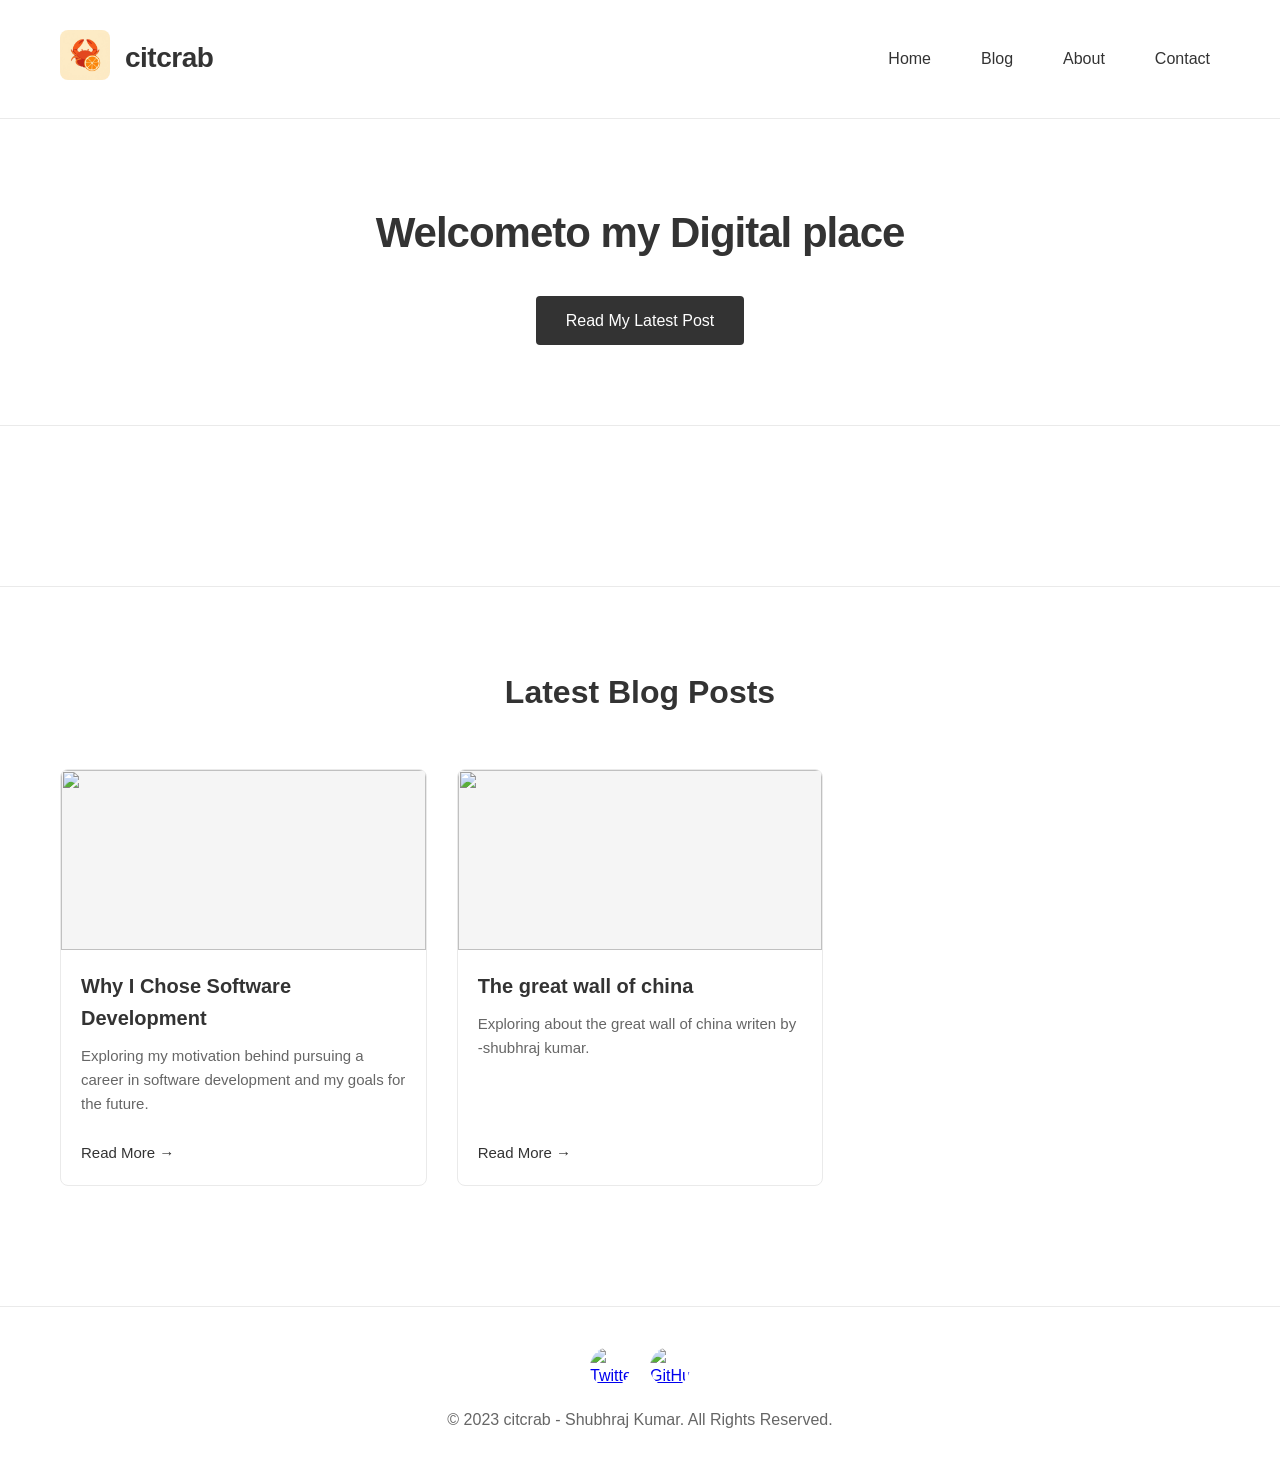
==== index.html @ 566d7731 "Update index.html" ====
<!DOCTYPE html>
<html lang="en">
<head>
    <meta charset="UTF-8">
    <meta name="viewport" content="width=device-width, initial-scale=1.0">
    <title>citcrab | Home</title>
    <link rel="stylesheet" href="style.css">
</head>
<body>
    <!-- Header Section -->
    <header>
        <div class="container">
            <div class="header-content">
                <div class="logo">
                    <div class="logo-img"><img src="logo.png" alt="citcrab logo" /></div>
                    <h1>citcrab</h1>
                </div>
                <nav>
                    <ul>
                        <li><a href="index.html">Home</a></li>
                        <li><a href="blog.html">Blog</a></li>
                        <li><a href="about.html">About</a></li>
                        <li><a href="contact.html">Contact</a></li>
                    </ul>
                </nav>
            </div>
        </div>
    </header>

    <!-- Hero Section -->
    <section class="hero">
        <div class="container">
            <h2>Welcometo my Digital place</h2>
            <p></p>
            <a href="blog.html" class="btn">Read My Latest Post</a>
        </div>
    </section>

    <!-- About Section -->
    <section class="about">
        <div class="container">
            <div class="about-content">
    </section>

    <!-- Blog Section -->
    <section class="blog">
        <div class="container">
            <div class="section-header">
                <h2>Latest Blog Posts</h2>
            </div>
            <div class="blog-grid">
                
                <!-- Blog PosTS -->
                <div class="blog-card">
                    <div class="blog-image">
                         <img src="https://53.fs1.hubspotusercontent-na1.net/hubfs/53/html-background-color-1-20241206-5115265.webp" alt="" />
                    </div>
                    <div class="blog-content">
                        <h3>Why I Chose Software Development</h3>
                        <p>Exploring my motivation behind pursuing a career in software development and my goals for the future.</p>
                        <a href="blog/why i chose coding.html" class="read-more">Read More →</a>
                    </div>
                </div>

                <!----the great wall of china---->

                
                 <div class="blog-card">
                    <div class="blog-image">
                         <img src="https://media.istockphoto.com/id/1183174088/photo/great-wall-of-china.jpg?s=612x612&w=0&k=20&c=XhpgMKmlQrUDbyGuLqSkc--21SvlBkDofwy94qIUssU=" />
                    </div>
                    <div class="blog-content">
                        <h3>The great wall of china</h3>
                        <p>Exploring about the great wall of china writen by -shubhraj kumar.</p>
                        <a href="blog/The great wall of china" class="read-more">Read More →</a>
                    </div>
                </div>

                                        
                
                </div>
            </div>
        </div>
    </section>

    <!-- Footer -->
    <footer>
        <div class="container">
            <div class="social-links">
                <a href="#">
                    <img src="https://img.freepik.com/premium-vector/vector-new-twitter-logo-x-2023-twitter-x-logo-twitter-with-black-circle_982187-137.jpg?semt=ais_hybrid&w=740&q=80" alt="Twitter" />
                </a>
                <a href="#">
                    <img src="https://i.pinimg.com/originals/b2/c5/e6/b2c5e65384b1b0ea4cd351b6155e1b29.jpg" alt="GitHub" />
                </a>
            </div>
            <p>&copy; 2023 citcrab - Shubhraj Kumar. All Rights Reserved.</p>
        </div>
    </footer>
</body>
</html>
---- style.css ----
* {
    margin: 0;
    padding: 0;
    box-sizing: border-box;
    font-family: 'Segoe UI', Tahoma, Geneva, Verdana, sans-serif;
}

body {
    background-color: #ffffff;
    color: #333333;
    line-height: 1.6;
}

.container {
    max-width: 1200px;
    margin: 0 auto;
    padding: 0 20px;
}

/* Header Styles */
header {
    padding: 30px 0;
    border-bottom: 1px solid #eaeaea;
}

.header-content {
    display: flex;
    align-items: center;
    justify-content: space-between;
}

.logo {
    display: flex;
    align-items: center;
    gap: 15px;
}

.logo-img img {
    width: 50px;
    height: 50px;
    border-radius: 8px;
    object-fit: cover;
}

.logo h1 {
    font-size: 28px;
    font-weight: 700;
    letter-spacing: -0.5px;
}

nav ul {
    display: flex;
    list-style: none;
    gap: 30px;
}

nav a {
    text-decoration: none;
    color: #333;
    font-weight: 500;
    transition: color 0.3s;
    padding: 5px 10px;
    border-radius: 4px;
}

nav a:hover, nav a.active {
    color: #fff;
    background-color: #333;
}

/* Hero Section */
.hero {
    padding: 80px 0;
    text-align: center;
    border-bottom: 1px solid #eaeaea;
}

.hero h2 {
    font-size: 42px;
    margin-bottom: 20px;
    font-weight: 700;
    letter-spacing: -1px;
}

.hero p {
    font-size: 18px;
    max-width: 700px;
    margin: 0 auto 30px;
    color: #666;
}

/* Page Hero Section */
.page-hero {
    padding: 60px 0;
    text-align: center;
    border-bottom: 1px solid #eaeaea;
}

.page-hero h1 {
    font-size: 36px;
    margin-bottom: 15px;
    font-weight: 700;
}

.page-hero p {
    font-size: 18px;
    color: #666;
    max-width: 600px;
    margin: 0 auto;
}

/* Buttons */
.btn {
    display: inline-block;
    padding: 12px 30px;
    background-color: #333;
    color: white;
    text-decoration: none;
    border-radius: 4px;
    font-weight: 500;
    transition: background-color 0.3s;
    text-align: center;
    border: none;
    cursor: pointer;
}

.btn:hover {
    background-color: #555;
}

.btn.secondary {
    background-color: transparent;
    color: #333;
    border: 1px solid #333;
}

.btn.secondary:hover {
    background-color: #f5f5f5;
}

/* About Section */
.about {
    padding: 80px 0;
    display: flex;
    align-items: center;
    gap: 50px;
}

.about-content {
    flex: 1;
}

.about h2 {
    font-size: 32px;
    margin-bottom: 20px;
    font-weight: 700;
}

.about p {
    margin-bottom: 20px;
    color: #666;
}

.profile-image {
    flex: 0 0 300px;
    height: 300px;
    border-radius: 8px;
    overflow: hidden;
    display: flex;
    align-items: center;
    justify-content: center;
    border: 1px solid #eaeaea;
}

.profile-image img {
    width: 100%;
    height: 100%;
    object-fit: cover;
}

/* About Page */
.about-page {
    padding: 80px 0;
}

.about-details {
    display: flex;
    gap: 50px;
    align-items: flex-start;
}

.about-text {
    flex: 1;
}

.about-text h2 {
    font-size: 32px;
    margin-bottom: 20px;
}

.about-text h3 {
    font-size: 24px;
    margin: 30px 0 15px;
}

.about-image {
    flex: 0 0 300px;
}

.about-image img {
    width: 100%;
    border-radius: 8px;
}

.skills {
    display: grid;
    grid-template-columns: repeat(auto-fill, minmax(200px, 1fr));
    gap: 20px;
    margin: 20px 0;
}

.skill-category h4 {
    margin-bottom: 10px;
    font-size: 18px;
}

.skill-category ul {
    list-style-type: none;
}

.skill-category li {
    padding: 5px 0;
    border-bottom: 1px solid #f0f0f0;
}

.cta-section {
    margin-top: 30px;
    display: flex;
    gap: 15px;
}

/* Blog Section */
.blog {
    padding: 80px 0;
    border-top: 1px solid #eaeaea;
}

.section-header {
    text-align: center;
    margin-bottom: 50px;
}

.section-header h2 {
    font-size: 32px;
    font-weight: 700;
}

.blog-grid {
    display: grid;
    grid-template-columns: repeat(auto-fill, minmax(300px, 1fr));
    gap: 30px;
    margin-bottom: 40px;
}

.blog-card {
    border: 1px solid #eaeaea;
    border-radius: 8px;
    overflow: hidden;
    transition: transform 0.3s, box-shadow 0.3s;
    display: flex;
    flex-direction: column;
}

.blog-card:hover {
    transform: translateY(-5px);
    box-shadow: 0 10px 20px rgba(0,0,0,0.05);
}

.blog-image {
    height: 180px;
    background-color: #f5f5f5;
    display: flex;
    align-items: center;
    justify-content: center;
    color: #999;
    overflow: hidden;
}

.blog-image img {
    width: 100%;
    height: 100%;
    object-fit: cover;
}

.blog-content {
    padding: 20px;
    flex-grow: 1;
    display: flex;
    flex-direction: column;
}

.blog-content h3 {
    font-size: 20px;
    margin-bottom: 10px;
}

.blog-content p {
    color: #666;
    margin-bottom: 15px;
    font-size: 15px;
    flex-grow: 1;
}

.read-more {
    color: #333;
    text-decoration: none;
    font-weight: 500;
    font-size: 15px;
    text-align: left;
    display: inline-block;
    margin-top: 10px;
}

.view-all {
    text-align: center;
    margin-top: 40px;
}

/* Blog Page */
.blog-page {
    padding: 80px 0;
}

.blog-filters {
    display: flex;
    justify-content: center;
    gap: 15px;
    margin-bottom: 40px;
    flex-wrap: wrap;
}

.filter-btn {
    padding: 8px 16px;
    background: transparent;
    border: 1px solid #eaeaea;
    border-radius: 4px;
    cursor: pointer;
    transition: all 0.3s;
}

.filter-btn:hover, .filter-btn.active {
    background-color: #333;
    color: white;
}

.blog-posts {
    display: flex;
    flex-direction: column;
    gap: 40px;
}

.blog-post {
    display: flex;
    gap: 30px;
    padding-bottom: 40px;
    border-bottom: 1px solid #eaeaea;
}

.post-image {
    flex: 0 0 400px;
}

.post-image img {
    width: 100%;
    border-radius: 8px;
}

.post-content {
    flex: 1;
}

.post-meta {
    display: flex;
    gap: 15px;
    margin-bottom: 10px;
    font-size: 14px;
    color: #666;
}

.post-meta span {
    background-color: #f5f5f5;
    padding: 4px 8px;
    border-radius: 4px;
}

.post-content h2 {
    font-size: 24px;
    margin-bottom: 15px;
}

.post-content h2 a {
    color: #333;
    text-decoration: none;
}

.post-content h2 a:hover {
    color: #555;
}

.post-content p {
    margin-bottom: 15px;
    color: #666;
}

.pagination {
    display: flex;
    justify-content: center;
    gap: 10px;
    margin-top: 40px;
}

.page-number, .next-page {
    padding: 8px 15px;
    border: 1px solid #eaeaea;
    border-radius: 4px;
    text-decoration: none;
    color: #333;
    transition: all 0.3s;
}

.page-number:hover, .next-page:hover, .page-number.active {
    background-color: #333;
    color: white;
}

/* Contact Page */
.contact-page {
    padding: 80px 0;
}

.contact-content {
    display: flex;
    gap: 50px;
}

.contact-info {
    flex: 1;
}

.contact-info h2 {
    font-size: 32px;
    margin-bottom: 20px;
}

.contact-info p {
    margin-bottom: 30px;
    color: #666;
}

.contact-details {
    display: flex;
    flex-direction: column;
    gap: 25px;
}

.contact-item h3 {
    font-size: 20px;
    margin-bottom: 10px;
}

.social-contact {
    display: flex;
    gap: 15px;
}

.social-contact a {
    color: #333;
    text-decoration: none;
    padding: 5px 10px;
    border: 1px solid #eaeaea;
    border-radius: 4px;
    transition: all 0.3s;
}

.social-contact a:hover {
    background-color: #333;
    color: white;
}

.contact-form {
    flex: 1;
}

.contact-form h2 {
    font-size: 32px;
    margin-bottom: 20px;
}

.form-group {
    margin-bottom: 20px;
}

.form-group label {
    display: block;
    margin-bottom: 8px;
    font-weight: 500;
}

.form-group input, .form-group textarea {
    width: 100%;
    padding: 12px;
    border: 1px solid #eaeaea;
    border-radius: 4px;
    font-size: 16px;
}

.form-group input:focus, .form-group textarea:focus {
    outline: none;
    border-color: #333;
}

/* Footer */
footer {
    padding: 40px 0;
    border-top: 1px solid #eaeaea;
    text-align: center;
    color: #666;
}

.social-links {
    display: flex;
    justify-content: center;
    gap: 20px;
    margin-bottom: 20px;
}

.social-links a {
    display: inline-flex;
    align-items: center;
    justify-content: center;
    width: 40px;
    height: 40px;
    border-radius: 50%;
    overflow: hidden;
    transition: transform 0.3s;
}

.social-links a:hover {
    transform: scale(1.1);
}

.social-links img {
    width: 100%;
    height: 100%;
    object-fit: cover;
}

/* Responsive Design */
@media (max-width: 768px) {
    .header-content {
        flex-direction: column;
        gap: 20px;
    }
    
    nav ul {
        gap: 15px;
    }
    
    .about {
        flex-direction: column;
    }
    
    .profile-image {
        flex: 0 0 200px;
        height: 200px;
    }
    
    .hero h2 {
        font-size: 32px;
    }
    
    .about-details {
        flex-direction: column;
    }
    
    .about-image {
        order: -1;
        margin-bottom: 30px;
    }
    
    .blog-post {
        flex-direction: column;
    }
    
    .post-image {
        flex: 0 0 auto;
    }
    
    .contact-content {
        flex-direction: column;
    }
    
    .cta-section {
        flex-direction: column;
        align-items: center;
    }
    
    .skills {
        grid-template-columns: 1fr;
    }
}
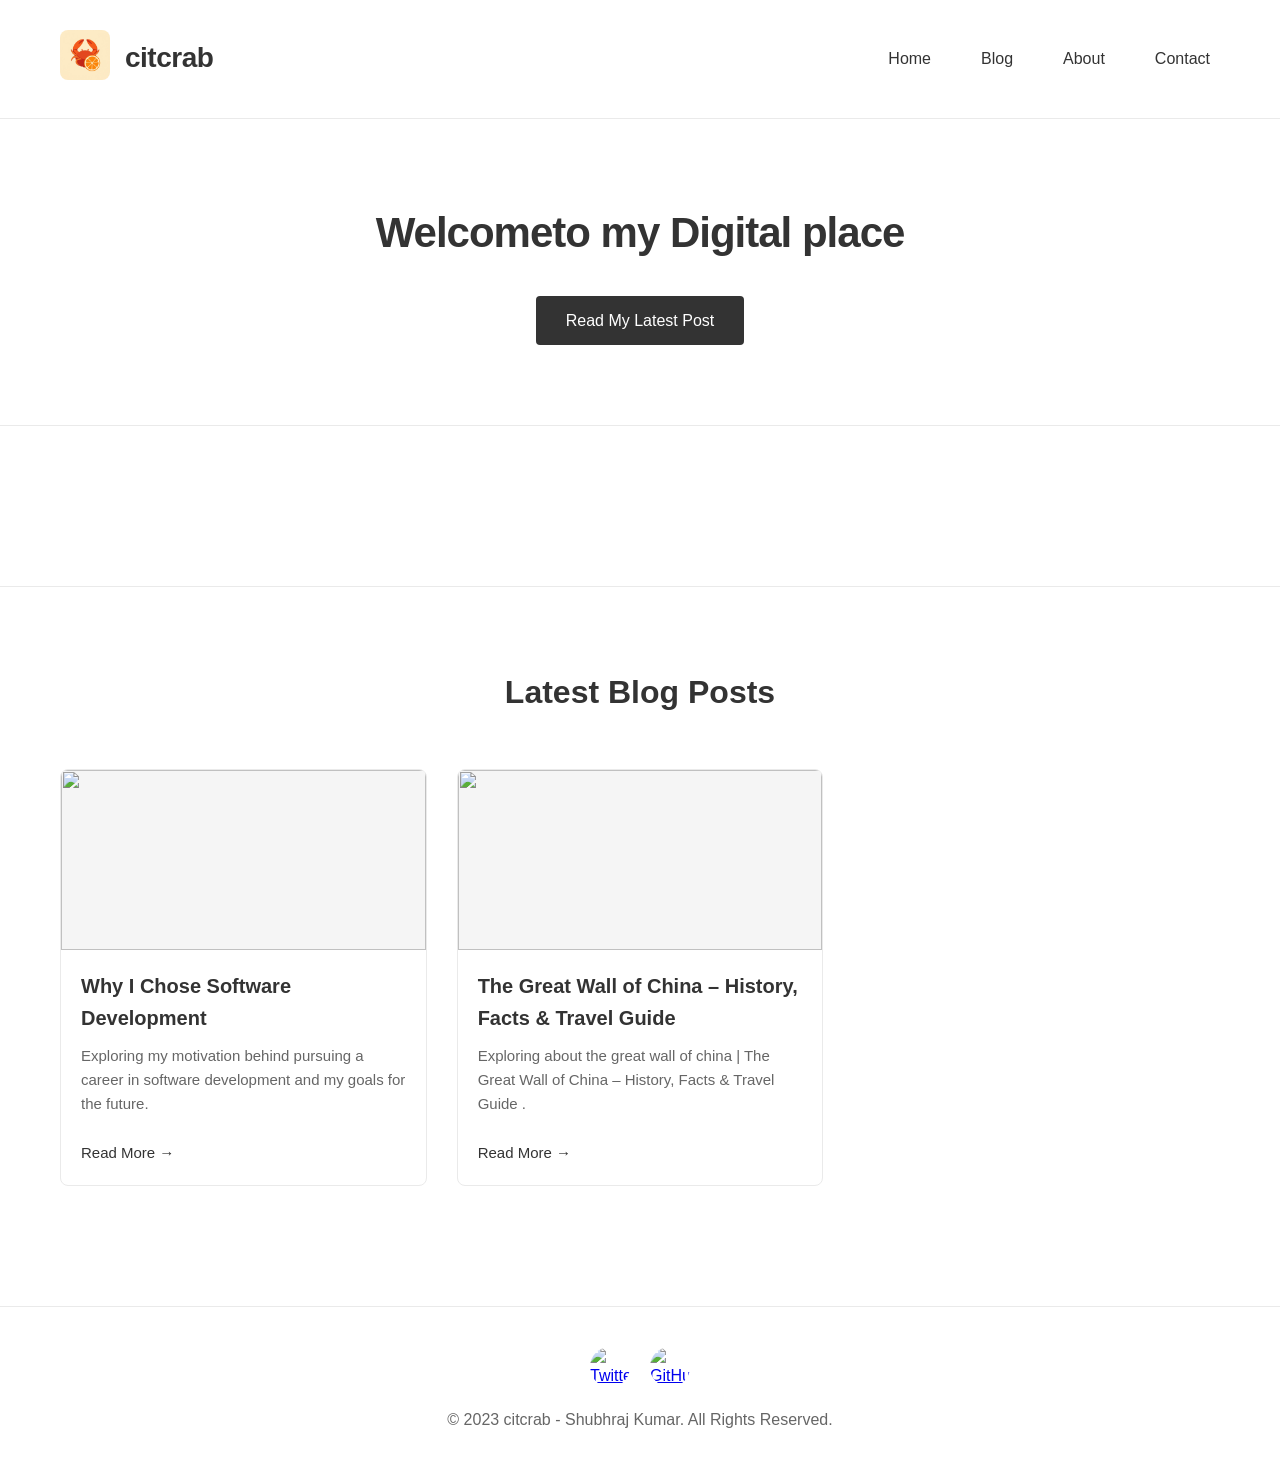
==== commit 42f171ee: "Update index.html" ====
--- a/index.html
+++ b/index.html
@@ -70,8 +70,10 @@
                          <img src="https://media.istockphoto.com/id/1183174088/photo/great-wall-of-china.jpg?s=612x612&w=0&k=20&c=XhpgMKmlQrUDbyGuLqSkc--21SvlBkDofwy94qIUssU=" />
                     </div>
                     <div class="blog-content">
-                        <h3>The great wall of china</h3>
-                        <p>Exploring about the great wall of china writen by -shubhraj kumar.</p>
+                        <h3>The Great Wall of China – History, Facts & Travel Guide
+                                                    </h3>
+                        <p>Exploring about the great wall of china | The Great Wall of China – History, Facts & Travel Guide
+                                                                                            .</p>
                         <a href="blog/The great wall of china" class="read-more">Read More →</a>
                     </div>
                 </div>
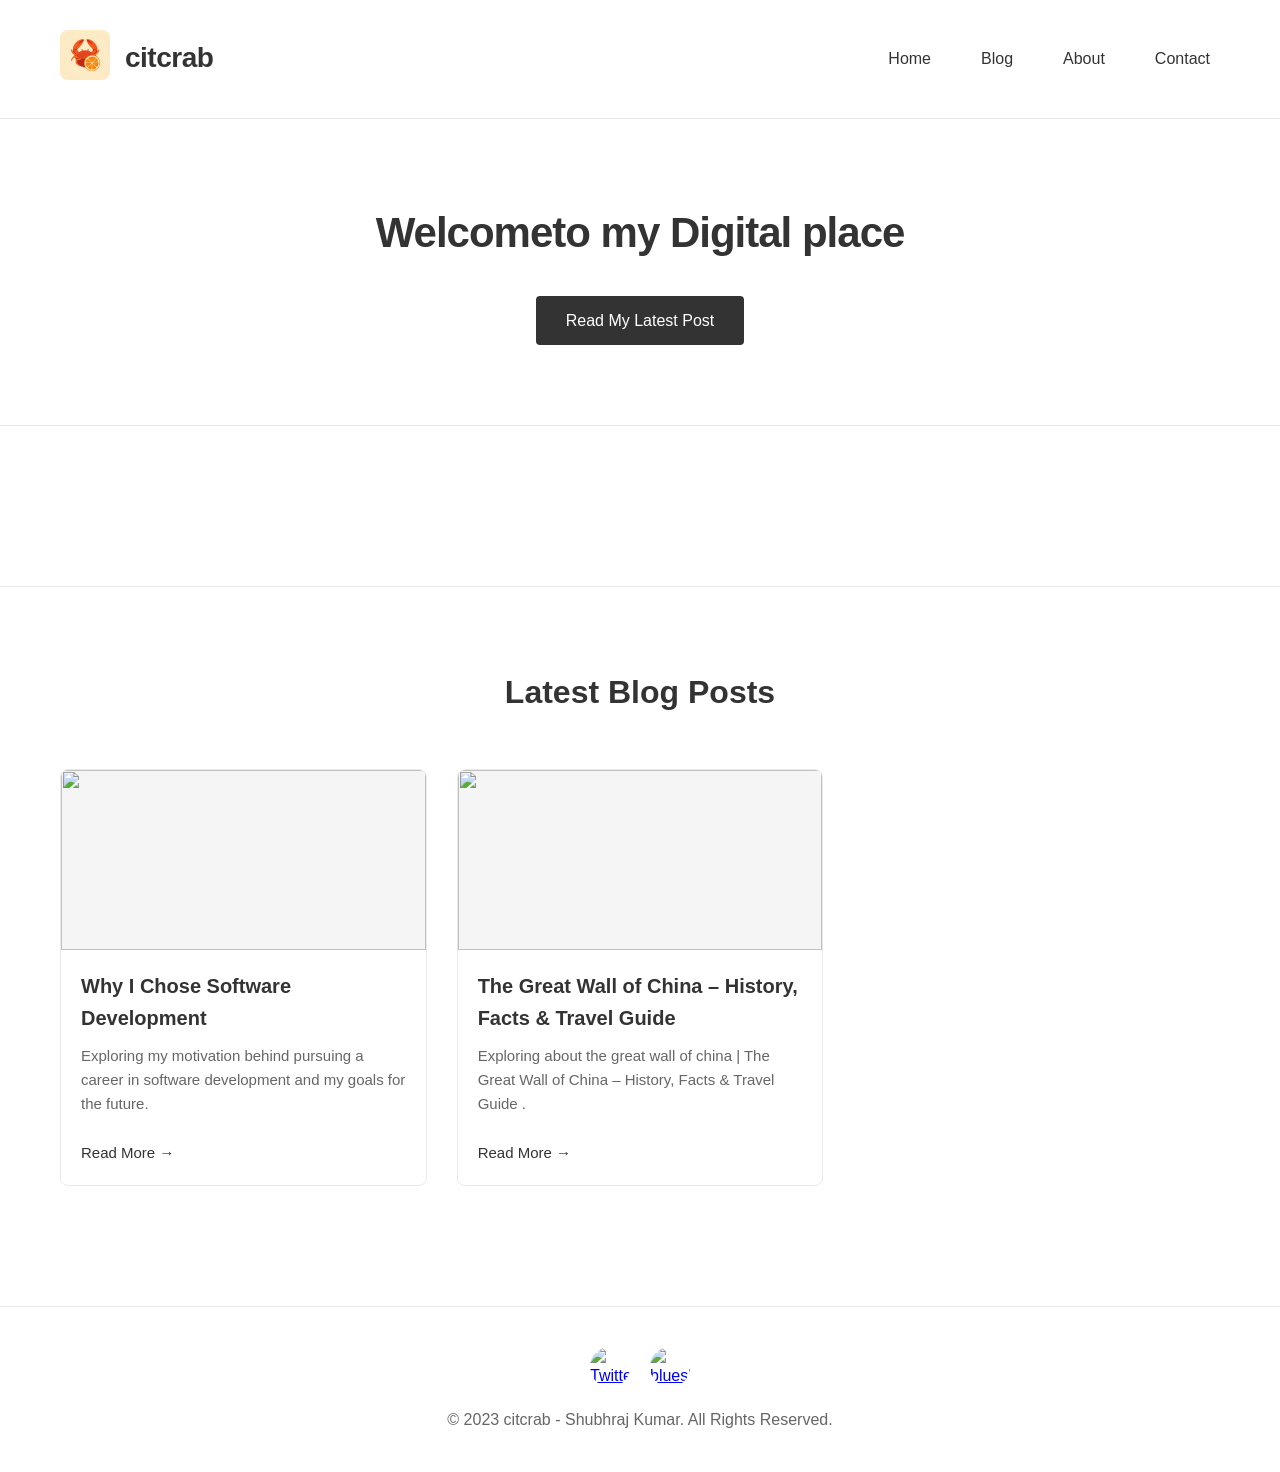
==== commit 2c788f17: "Update index.html" ====
--- a/index.html
+++ b/index.html
@@ -93,7 +93,7 @@
                     <img src="https://img.freepik.com/premium-vector/vector-new-twitter-logo-x-2023-twitter-x-logo-twitter-with-black-circle_982187-137.jpg?semt=ais_hybrid&w=740&q=80" alt="Twitter" />
                 </a>
                 <a href="#">
-                    <img src="https://i.pinimg.com/originals/b2/c5/e6/b2c5e65384b1b0ea4cd351b6155e1b29.jpg" alt="GitHub" />
+                    <img src="https://images.seeklogo.com/logo-png/51/2/bluesky-logo-png_seeklogo-516215.png" alt="bluesky" />
                 </a>
             </div>
             <p>&copy; 2023 citcrab - Shubhraj Kumar. All Rights Reserved.</p>
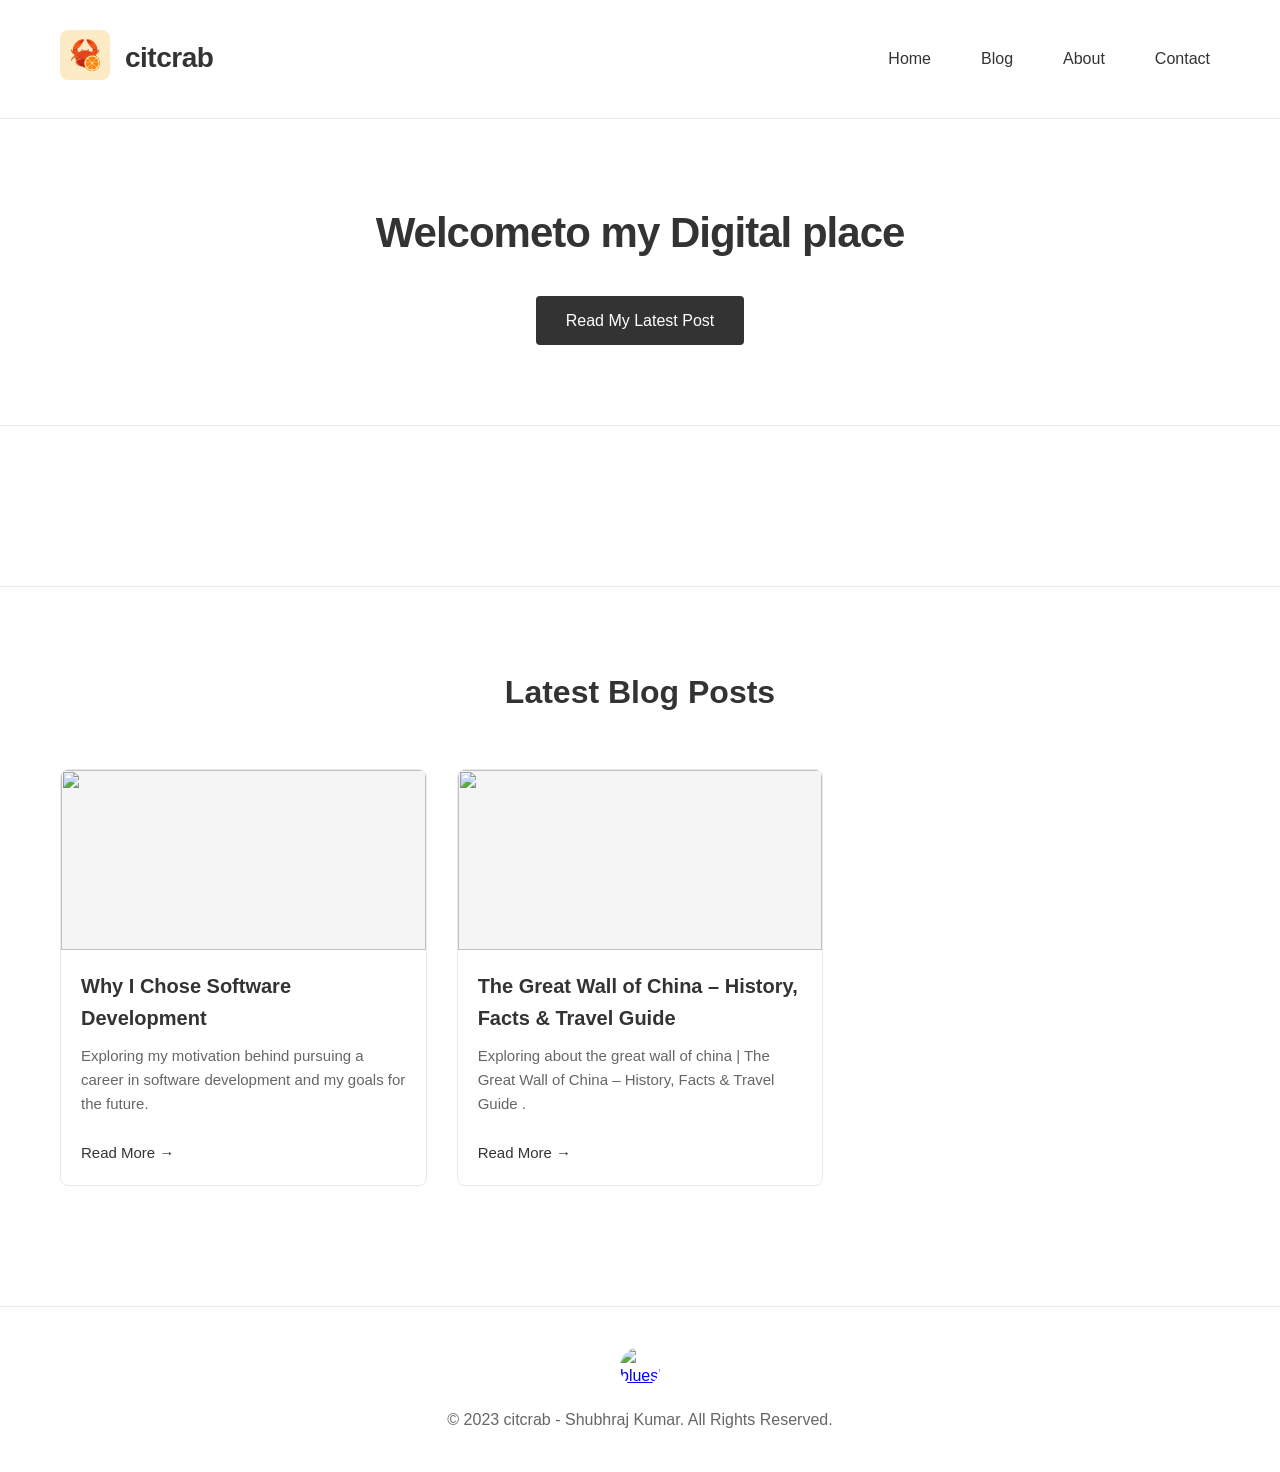
==== commit cb8cc980: "Remove Twitter logo from footer Removed Twitter logo from footer social links." ====
--- a/index.html
+++ b/index.html
@@ -89,9 +89,7 @@
     <footer>
         <div class="container">
             <div class="social-links">
-                <a href="#">
-                    <img src="https://img.freepik.com/premium-vector/vector-new-twitter-logo-x-2023-twitter-x-logo-twitter-with-black-circle_982187-137.jpg?semt=ais_hybrid&w=740&q=80" alt="Twitter" />
-                </a>
+            
                 <a href="#">
                     <img src="https://images.seeklogo.com/logo-png/51/2/bluesky-logo-png_seeklogo-516215.png" alt="bluesky" />
                 </a>
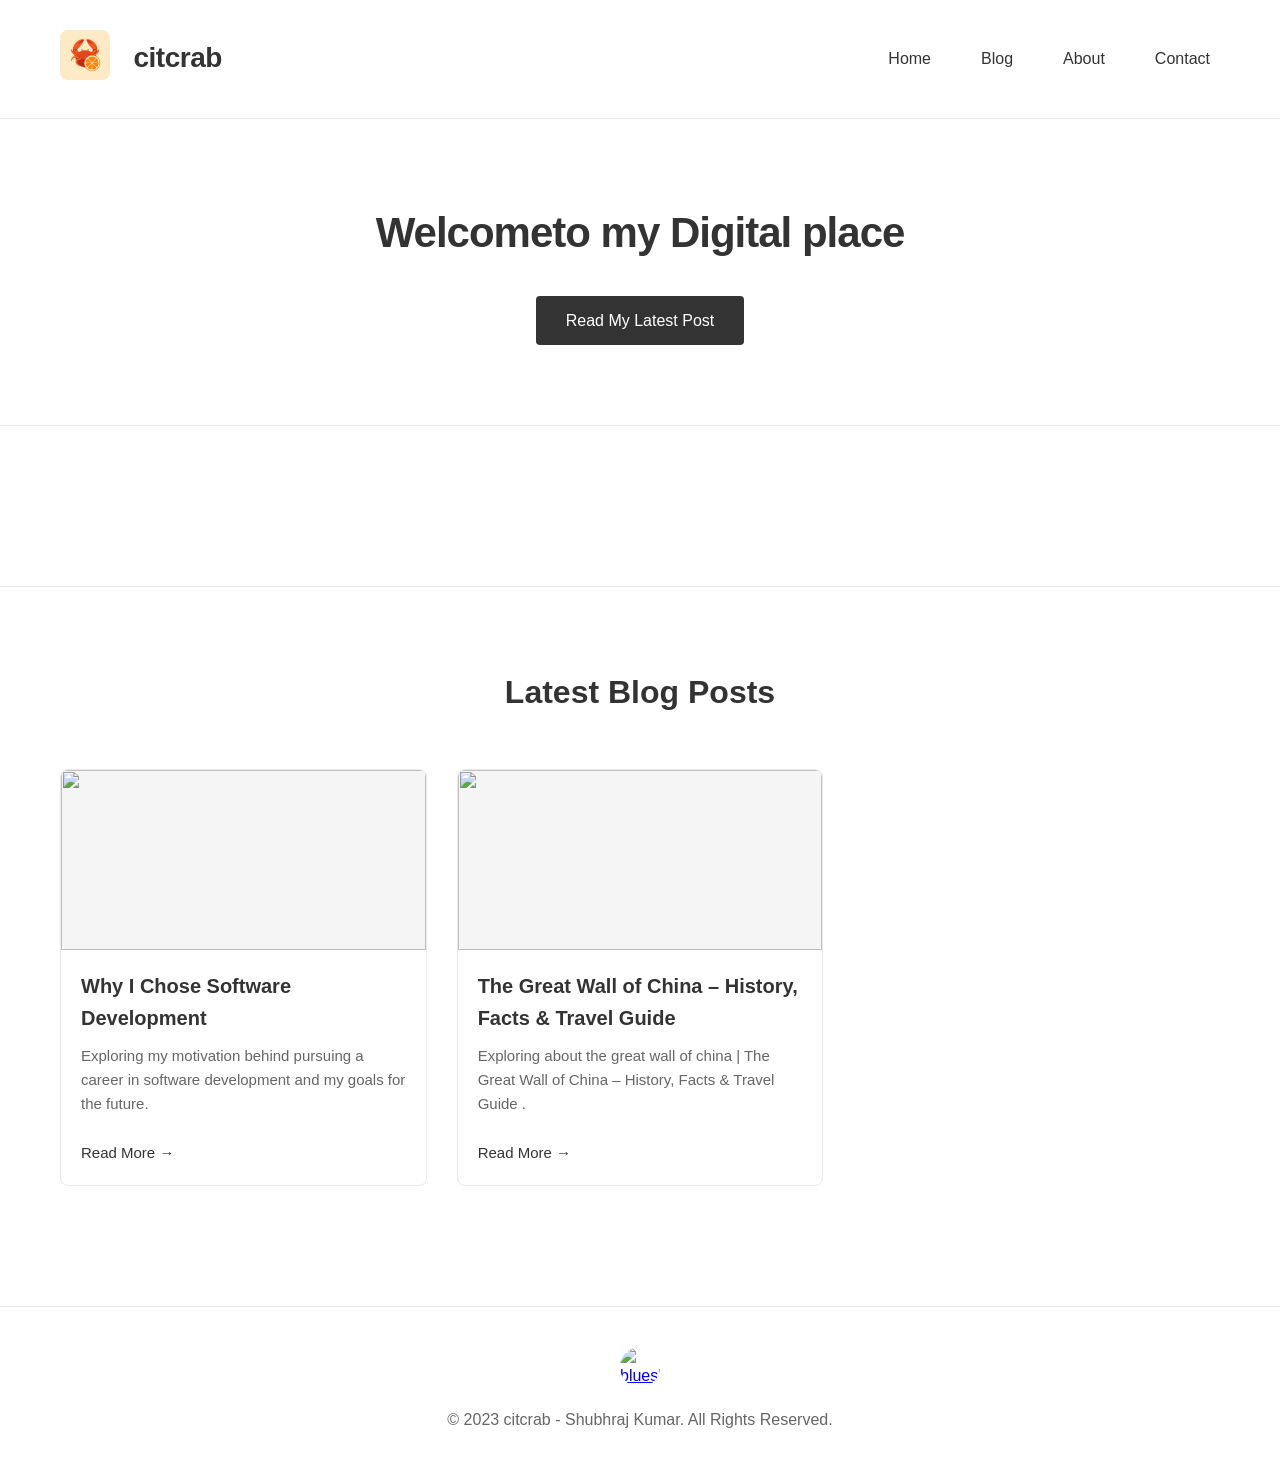
==== commit 4e9548d1: "Add ID to footer link for Bluesky logo" ====
--- a/index.html
+++ b/index.html
@@ -90,8 +90,8 @@
         <div class="container">
             <div class="social-links">
             
-                <a href="#">
-                    <img src="https://images.seeklogo.com/logo-png/51/2/bluesky-logo-png_seeklogo-516215.png" alt="bluesky" />
+                <a href="#" id="limg">
+                    <img src="https://images.seeklogo.com/logo-png/61/2/bluesky-white-logo-png_seeklogo-619745.png" alt="bluesky" />
                 </a>
             </div>
             <p>&copy; 2023 citcrab - Shubhraj Kumar. All Rights Reserved.</p>
--- a/style.css
+++ b/style.css
@@ -32,7 +32,7 @@
 .logo {
     display: flex;
     align-items: center;
-    gap: 15px;
+    gap: 23.5px;
 }
 
 .logo-img img {
@@ -608,4 +608,4 @@
     .skills {
         grid-template-columns: 1fr;
     }
-}+}
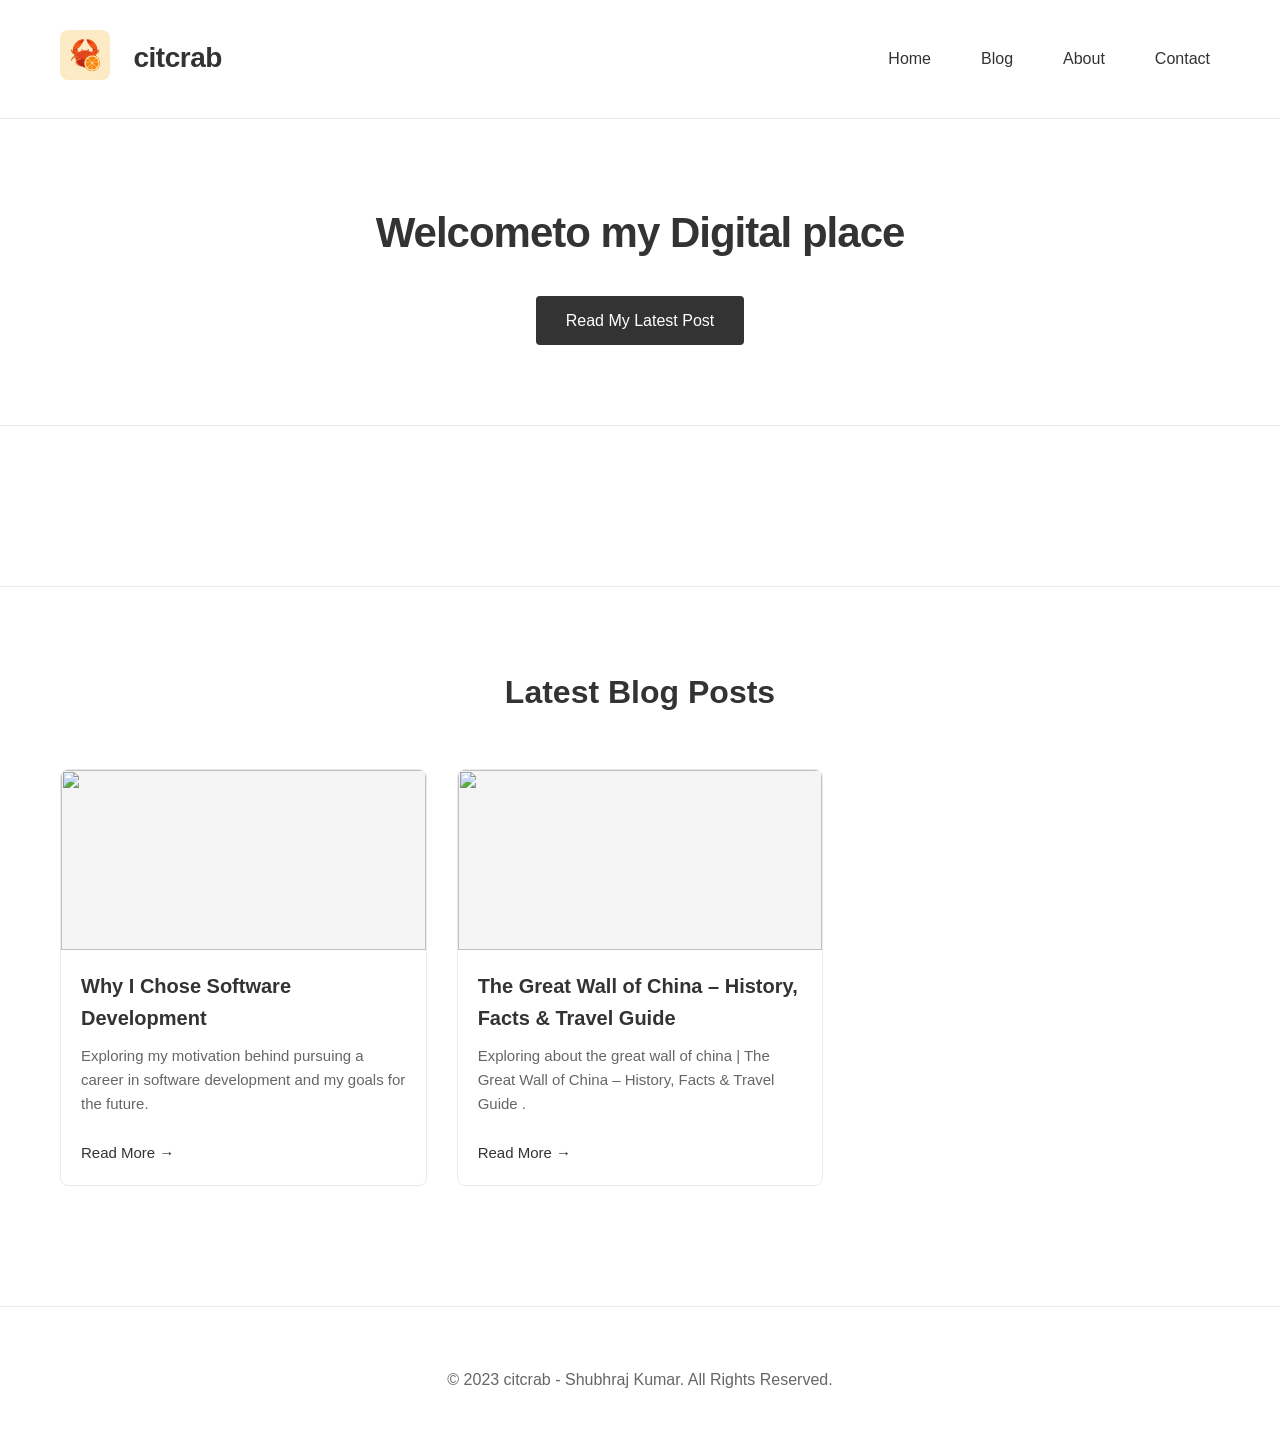
==== commit 624c1469: "Update index.html" ====
--- a/index.html
+++ b/index.html
@@ -90,9 +90,7 @@
         <div class="container">
             <div class="social-links">
             
-                <a href="#" id="limg">
-                    <img src="https://images.seeklogo.com/logo-png/61/2/bluesky-white-logo-png_seeklogo-619745.png" alt="bluesky" />
-                </a>
+               
             </div>
             <p>&copy; 2023 citcrab - Shubhraj Kumar. All Rights Reserved.</p>
         </div>
--- a/style.css
+++ b/style.css
@@ -608,4 +608,8 @@
     .skills {
         grid-template-columns: 1fr;
     }
-}
+    #limg{
+        width:23.5px;
+    }
+        
+}
